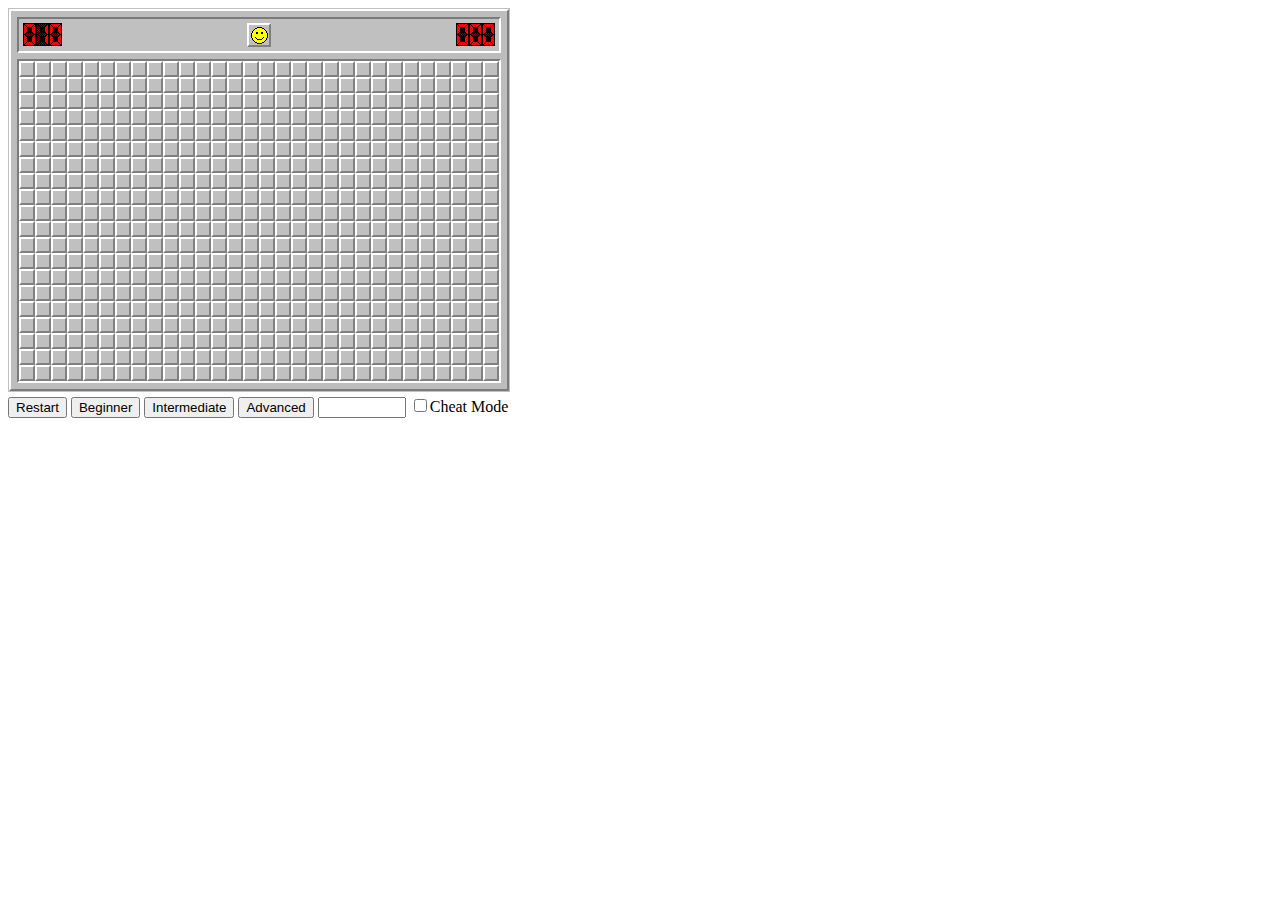
==== minesweeper.html @ 18d207ba "added timer" ====
<!DOCTYPE html>

<head>
    <title>Minesweeper!</title>
    <link rel="stylesheet" href="minesweeper.css">
</head>

<body>
    <canvas id="minesweeperCanvas" class="unselectable" style="border:1px solid #c0c0c0;">
        Canvas is not supported!
    </canvas>
    <br>
    <script src="minesweeper.js"></script>
    <input type="button" id="startButton" value="Restart">
    <input type="button" id="beginnerButton" value="Beginner">
    <input type="button" id="intermediateButton" value="Intermediate">
    <input type="button" id="advancedButton" value="Advanced">
    <input type="number" id="bombCount" min="10" max="999999">
    <input type="checkbox" id="cheatModeCheckbox" class="unselectable"><label for=cheatModeCheckbox
        class="unselectable">Cheat Mode</label>
</body>
---- minesweeper.css ----
.unselectable {
    -webkit-touch-callout: none;
    -webkit-user-select: none;
    -khtml-user-select: none;
    -moz-user-select: none;
    -ms-user-select: none;
    user-select: none;
}
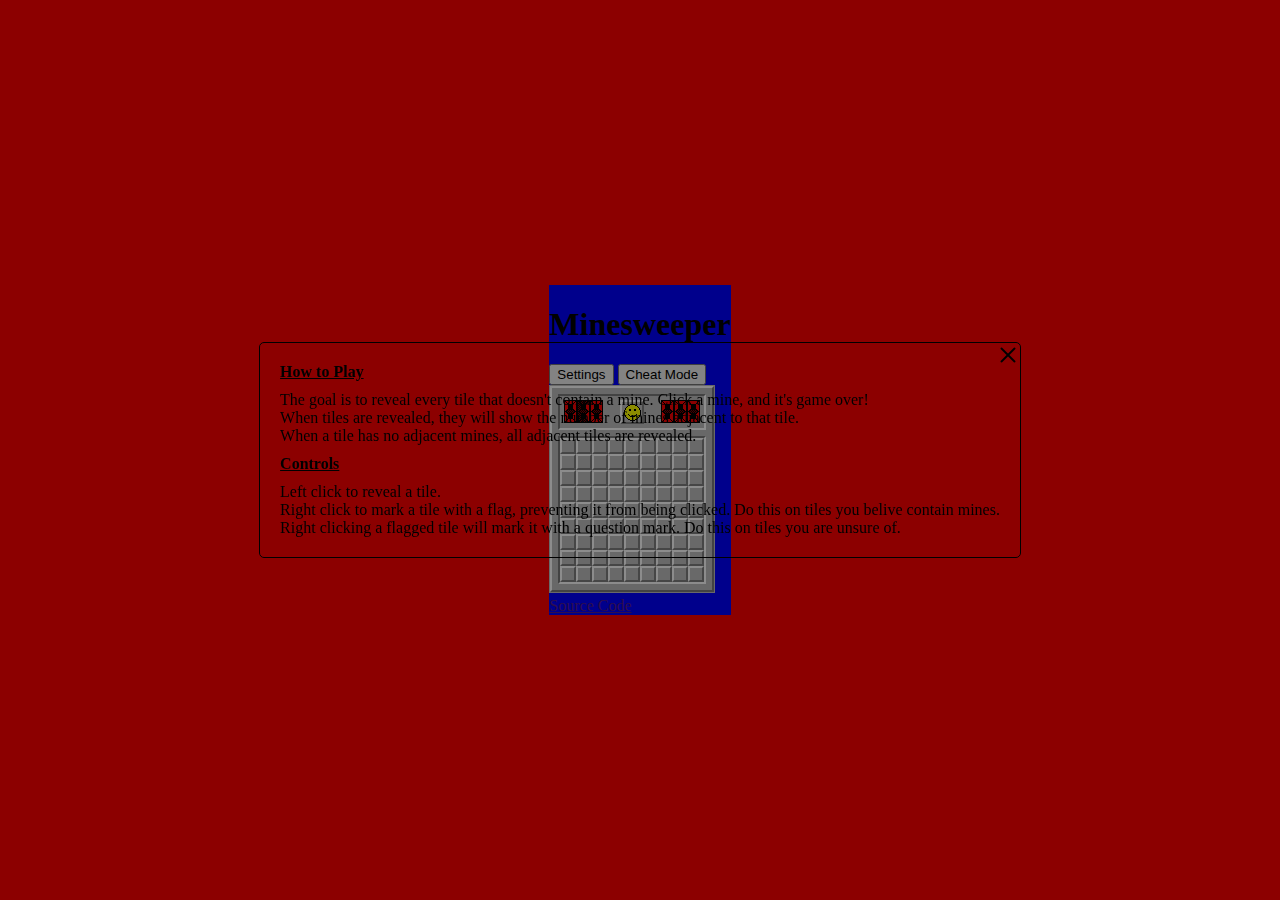
==== commit 6f4ec52c: "css work, file refactor" ====
--- a/minesweeper.html
+++ b/minesweeper.html
@@ -1,21 +1,91 @@
 <!DOCTYPE html>
+<html lang="en">
 
 <head>
-    <title>Minesweeper!</title>
-    <link rel="stylesheet" href="minesweeper.css">
+    <meta charset="utf-8">
+    <title>Minesweeper</title>
+    <link rel="stylesheet" href="css/minesweeper.css">
+    <script src="scripts/minesweeper.js"></script>
+    <link rel="icon" type="image/x-icon" href="images/logo.png">
 </head>
 
 <body>
-    <canvas id="minesweeperCanvas" class="unselectable" style="border:1px solid #c0c0c0;">
-        Canvas is not supported!
-    </canvas>
-    <br>
-    <script src="minesweeper.js"></script>
-    <input type="button" id="startButton" value="Restart">
-    <input type="button" id="beginnerButton" value="Beginner">
-    <input type="button" id="intermediateButton" value="Intermediate">
-    <input type="button" id="advancedButton" value="Advanced">
-    <input type="number" id="bombCount" min="10" max="999999">
-    <input type="checkbox" id="cheatModeCheckbox" class="unselectable"><label for=cheatModeCheckbox
-        class="unselectable">Cheat Mode</label>
-</body>+
+    <div id="content">
+
+        <div id="wrapper">
+            <h1>Minesweeper</h1>
+
+
+            <input type="button" value="Settings">
+            <input type="button" value="Cheat Mode">
+            <br>
+
+            <canvas id="minesweeperCanvas" class="unselectable" style="border:1px solid #c0c0c0;">
+            </canvas>
+            <br>
+
+
+
+            <div id="overlay" class="fullScreenFlexContainer">
+
+                <div id="rules" class="centerFlexItem overlayItem">
+                    <div class="closeHeader">
+                        <img src="images/close.png" class="closeButton">
+                    </div>
+
+                    <div class="overlayContents">
+                        <h4>How to Play</h4>
+                        <!-- <br> -->
+                        The goal is to reveal every tile that doesn't contain a mine. Click a mine, and it's game
+                        over!<br>
+                        When tiles are revealed, they will show the number of mines adjacent to that tile. <br>
+                        When a tile has no adjacent mines, all adjacent tiles are revealed. <br>
+
+                        <h4>Controls</h4>
+                        Left click to reveal a tile.<br>
+                        Right click to mark a tile with a flag, preventing it from being clicked. Do this on tiles you
+                        belive contain mines.<br>
+                        Right clicking a flagged tile will mark it with a question mark. Do this on tiles you are unsure
+                        of.<br>
+                    </div>
+                </div>
+
+                <div id="settings" class="centerFlexItem overlayItem">
+                    <div class="closeHeader">
+                        <img src="images/close.png" class="closeButton">
+                    </div>
+
+                    <div class="overlayContents">
+                    <input type="radio" id="beginner" name="difficulty" value="beginner">
+                    <label for="beginner">Beginner | 9x9, 10 mines</label><br>
+
+                    <input type="radio" id="intermediate" name="difficulty" value="intermediate">
+                    <label for="intermediate">Intermediate | 16x16, 40 mines</label><br>
+
+                    <input type="radio" id="expert" name="difficulty" value="expert">
+                    <label for="expert">Expert | 30x16, 99 mines</label><br>
+
+                    </div>
+                </div>
+
+            </div>
+
+
+
+            <!-- <input type="button" id="startButton" value="Restart">
+            <input type="button" id="beginnerButton" value="Beginner">
+            <input type="button" id="intermediateButton" value="Intermediate">
+            <input type="button" id="advancedButton" value="Advanced">
+            <input type="number" id="bombCount" min="10" max="999999"> -->
+            <!-- <input type="checkbox" id="cheatModeCheckbox" class="unselectable"><label for=cheatModeCheckbox
+                class="unselectable">Cheat Mode</label> -->
+
+            <a href="">Source Code</a>
+
+        </div>
+    </div>
+
+</body>
+
+</html>--- a/css/minesweeper.css
+++ b/css/minesweeper.css
@@ -0,0 +1,93 @@
+html,
+body {
+    margin: 0;
+    width: 100%;
+    height: 100%;
+}
+
+#content {
+    background-color: red;
+    width: 100%;
+    height: 100%;
+    display: flex;
+    justify-content: center;
+    /* flex-grow: 0; */
+}
+
+.fullScreenFlexContainer{
+    width: 100%;
+    height: 100%;
+    display: flex;
+    justify-content: center;
+}
+
+.centerFlexItem{
+    align-self: center;
+}
+
+#wrapper {
+    background-color: blue;
+    /* flex-grow: 0; */
+    height: fit-content;
+    align-self: center;
+}
+
+#settings {
+    cursor: default;
+}
+
+#settings{
+    display: none;
+}
+
+#rules{
+    /* display: none; */
+}
+
+.closeHeader{
+    width: 100%;
+    /* background-color: red; */
+}
+
+.closeButton{
+    width: 24px;
+    height: 24px;
+    float:right;
+    cursor: pointer;
+}
+
+#overlay{
+    position: fixed;
+    left:0;
+    top:0;
+    /* width: 100%;
+    height:100%; */
+    background-color: rgba(0, 0, 0, 0.452);
+    z-index: 1;
+}
+
+.overlayContents{
+    margin:20px;
+}
+
+.overlayItem{
+    border: 1px solid black;
+    border-radius: 5px;
+    /* padding:20px; */
+}
+
+.overlayItem h4{
+    /* margin:0; */
+    margin-top:10px;
+    margin-bottom:10px;
+    text-decoration: underline;
+}
+
+.unselectable {
+    -webkit-touch-callout: none;
+    -webkit-user-select: none;
+    -khtml-user-select: none;
+    -moz-user-select: none;
+    -ms-user-select: none;
+    user-select: none;
+}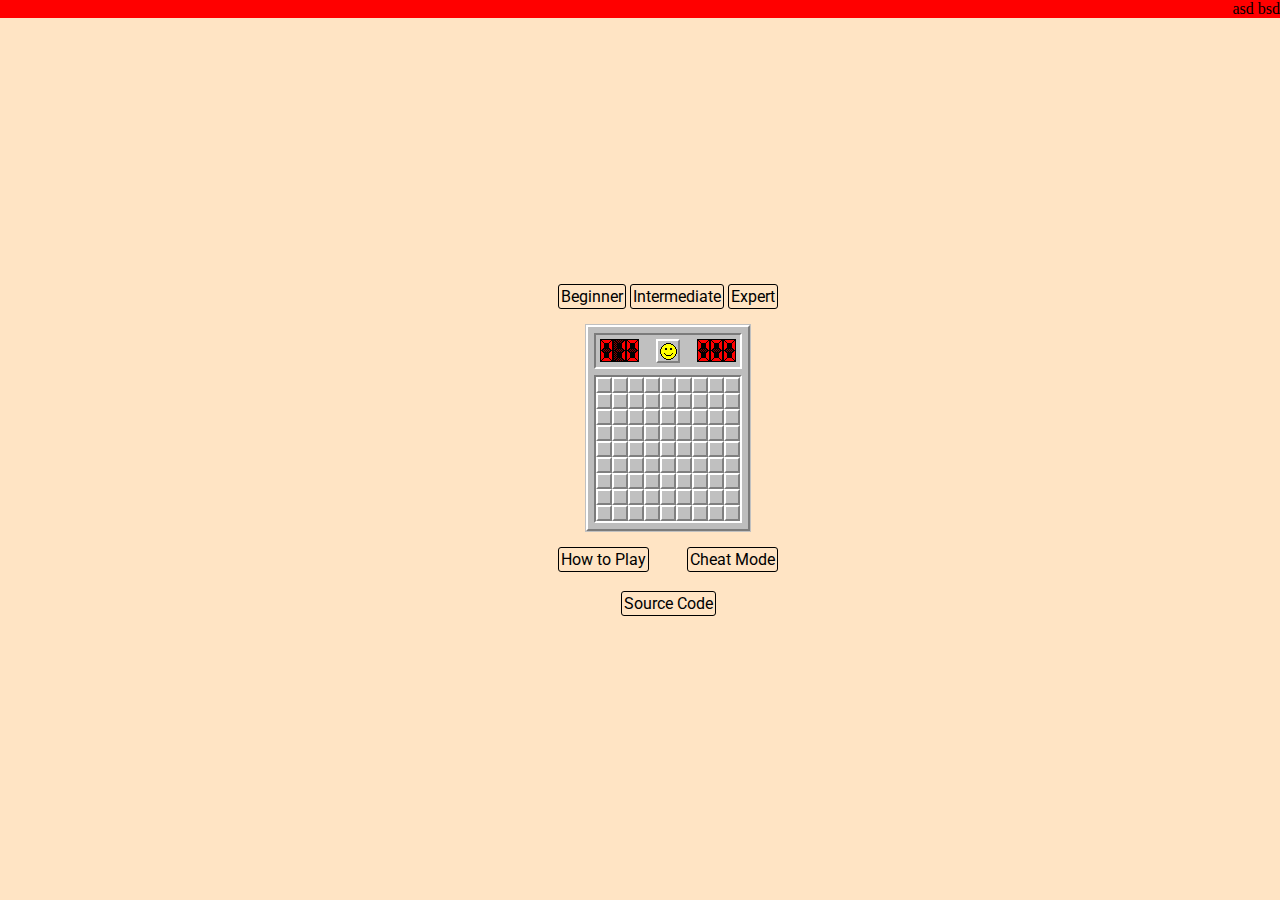
==== commit ed089633: "working ui" ====
--- a/minesweeper.html
+++ b/minesweeper.html
@@ -4,50 +4,83 @@
 <head>
     <meta charset="utf-8">
     <title>Minesweeper</title>
+    <link rel="icon" type="image/x-icon" href="images/logo.png">
+
+    <!-- CSS -->
     <link rel="stylesheet" href="css/minesweeper.css">
+
+    <!-- Scripts -->
     <script src="scripts/minesweeper.js"></script>
-    <link rel="icon" type="image/x-icon" href="images/logo.png">
+    <script src="scripts/ui.js"></script>
 </head>
 
 <body>
 
+    <div id="navbar">
+        <div id="navbarWrapper">
+            <span>asd</span>
+            <span>bsd</span>
+        </div>
+    </div>
+
     <div id="content">
 
+        <div id="fakeNavbar">
+            <div id="navbarWrapper">
+                <!-- <ul>
+                    <li>How to Play</li>
+                    <li>Source Code</li>
+                </ul> -->
+                <span>asd</span>
+                <span>bsd</span>
+            </div>
+        </div>
+
         <div id="wrapper">
-            <h1>Minesweeper</h1>
+            <!-- <h1>Minesweeper</h1> -->
+            <span id="beginnerButton" class="button">Beginner</span>
+            <span id="intermediateButton" class="button">Intermediate</span>
+            <span id="expertButton" class="button">Expert</span>
+            <!-- <span id="expertButton" class="button">Toggle Cheat Mode</span> -->
 
-
-            <input type="button" value="Settings">
-            <input type="button" value="Cheat Mode">
             <br>
 
-            <canvas id="minesweeperCanvas" class="unselectable" style="border:1px solid #c0c0c0;">
-            </canvas>
+            <div id="canvasWrapper" class="flexContainer">
+                <canvas id="minesweeperCanvas" class="unselectable" style="border:1px solid #c0c0c0;">
+                </canvas><br>
+            </div>
+
+            <div class="flexContainer sideFlex">
+                <span id="howToPlayButton" class="button">How to Play</span>
+                <span id="cheatModeButton" class="button">Cheat Mode</span>
+            </div>
             <br>
 
-
+            <div class="flexContainer">
+                <a href="#" target="_blank" class="button">Source Code</a>
+            </div>
 
             <div id="overlay" class="fullScreenFlexContainer">
 
-                <div id="rules" class="centerFlexItem overlayItem">
+                <div id="howToPlay" class="centerFlexItem overlayItem">
                     <div class="closeHeader">
                         <img src="images/close.png" class="closeButton">
                     </div>
 
                     <div class="overlayContents">
                         <h4>How to Play</h4>
-                        <!-- <br> -->
                         The goal is to reveal every tile that doesn't contain a mine. Click a mine, and it's game
                         over!<br>
                         When tiles are revealed, they will show the number of mines adjacent to that tile. <br>
-                        When a tile has no adjacent mines, all adjacent tiles are revealed. <br>
+                        When a revealed tile has no adjacent mines, all adjacent tiles are revealed. <br><br>
 
                         <h4>Controls</h4>
                         Left click to reveal a tile.<br>
                         Right click to mark a tile with a flag, preventing it from being clicked. Do this on tiles you
                         belive contain mines.<br>
-                        Right clicking a flagged tile will mark it with a question mark. Do this on tiles you are unsure
+                        Right click a flagged tile to mark it with a question mark. Do this on tiles you are unsure
                         of.<br>
+                        Click the smiley to restart the game.<br>
                     </div>
                 </div>
 
@@ -57,14 +90,14 @@
                     </div>
 
                     <div class="overlayContents">
-                    <input type="radio" id="beginner" name="difficulty" value="beginner">
-                    <label for="beginner">Beginner | 9x9, 10 mines</label><br>
+                        <input type="radio" id="beginner" name="difficulty" value="beginner">
+                        <label for="beginner">Beginner | 9x9, 10 mines</label><br>
 
-                    <input type="radio" id="intermediate" name="difficulty" value="intermediate">
-                    <label for="intermediate">Intermediate | 16x16, 40 mines</label><br>
+                        <input type="radio" id="intermediate" name="difficulty" value="intermediate">
+                        <label for="intermediate">Intermediate | 16x16, 40 mines</label><br>
 
-                    <input type="radio" id="expert" name="difficulty" value="expert">
-                    <label for="expert">Expert | 30x16, 99 mines</label><br>
+                        <input type="radio" id="expert" name="difficulty" value="expert">
+                        <label for="expert">Expert | 30x16, 99 mines</label><br>
 
                     </div>
                 </div>
@@ -81,7 +114,6 @@
             <!-- <input type="checkbox" id="cheatModeCheckbox" class="unselectable"><label for=cheatModeCheckbox
                 class="unselectable">Cheat Mode</label> -->
 
-            <a href="">Source Code</a>
 
         </div>
     </div>
--- a/css/minesweeper.css
+++ b/css/minesweeper.css
@@ -1,86 +1,141 @@
+/* @import url('https://fonts.googleapis.com/css2?family=Hind&display=swap'); */
+@import url('https://fonts.googleapis.com/css2?family=Roboto&display=swap');
+
+:root {
+    --main-color: #25c1cc;
+    --text-color: black;
+    /* --cool-color: green; */
+}
+
 html,
 body {
     margin: 0;
     width: 100%;
     height: 100%;
+    color: black;
+    background-color: bisque;
+}
+
+#navbar {
+    position: absolute;
+    float: right;
+    background-color: red;
+    width: 100%;
+}
+
+#navbarWrapper {
+    float:right;
 }
 
 #content {
-    background-color: red;
+    /* background-color: red; */
     width: 100%;
     height: 100%;
     display: flex;
     justify-content: center;
-    /* flex-grow: 0; */
+    /* font-family: 'Hind', sans-serif; */
+    font-family: 'Roboto', sans-serif;
+    /* min-height: fit-content; */
 }
 
-.fullScreenFlexContainer{
+.fullScreenFlexContainer {
     width: 100%;
     height: 100%;
     display: flex;
     justify-content: center;
 }
 
-.centerFlexItem{
+.flexContainer {
+    display: flex;
+    justify-content: center;
+}
+
+.sideFlex {
+    justify-content: space-between;
+}
+
+.centerFlexItem {
     align-self: center;
 }
 
 #wrapper {
-    background-color: blue;
+    /* background-color: blue; */
     /* flex-grow: 0; */
     height: fit-content;
     align-self: center;
+    overflow: auto;
+}
+
+#canvasWrapper {
+    margin-top: 15px;
+    margin-bottom: 15px;
 }
 
 #settings {
     cursor: default;
 }
 
-#settings{
+#settings {
     display: none;
 }
 
-#rules{
-    /* display: none; */
+#rules {
+    display: none;
 }
 
-.closeHeader{
+.closeHeader {
     width: 100%;
     /* background-color: red; */
 }
 
-.closeButton{
+.closeButton {
     width: 24px;
     height: 24px;
-    float:right;
+    float: right;
     cursor: pointer;
 }
 
-#overlay{
+#overlay {
     position: fixed;
-    left:0;
-    top:0;
+    left: 0;
+    top: 0;
+    display: none;
     /* width: 100%;
     height:100%; */
-    background-color: rgba(0, 0, 0, 0.452);
+    background-color: rgba(0, 0, 0, 0.75);
     z-index: 1;
 }
 
-.overlayContents{
-    margin:20px;
+.overlayContents {
+    margin: 20px;
 }
 
-.overlayItem{
+.overlayItem {
     border: 1px solid black;
     border-radius: 5px;
-    /* padding:20px; */
+    background-color: rgb(125, 125, 204);
+    overflow: auto;
+    max-height: 100vh;
 }
 
-.overlayItem h4{
+.overlayItem h4 {
     /* margin:0; */
-    margin-top:10px;
-    margin-bottom:10px;
+    margin-top: 10px;
+    margin-bottom: 10px;
     text-decoration: underline;
+}
+
+.button {
+    padding: 2px;
+    border: 1px solid black;
+    border-radius: 3px;
+    cursor: pointer;
+    display: inline-block;
+}
+
+a {
+    color: var(--text-color);
+    text-decoration: none;
 }
 
 .unselectable {
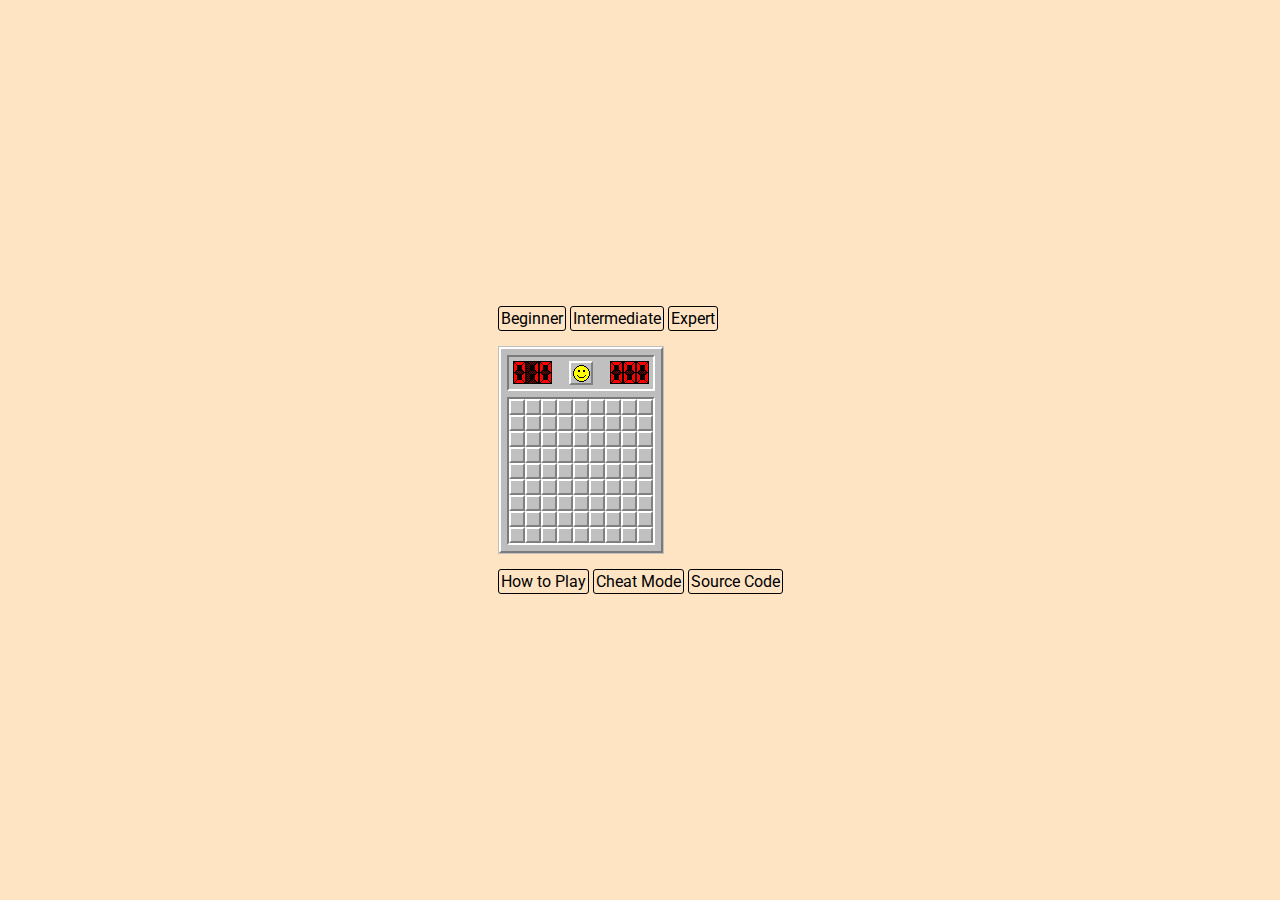
==== commit ec02878e: "css update" ====
--- a/minesweeper.html
+++ b/minesweeper.html
@@ -16,48 +16,35 @@
 
 <body>
 
-    <div id="navbar">
+    <!-- <div id="navbar">
         <div id="navbarWrapper">
             <span>asd</span>
             <span>bsd</span>
         </div>
-    </div>
+    </div> -->
 
     <div id="content">
 
-        <div id="fakeNavbar">
-            <div id="navbarWrapper">
-                <!-- <ul>
-                    <li>How to Play</li>
-                    <li>Source Code</li>
-                </ul> -->
-                <span>asd</span>
-                <span>bsd</span>
-            </div>
-        </div>
+        <div id="wrapper">
 
-        <div id="wrapper">
-            <!-- <h1>Minesweeper</h1> -->
             <span id="beginnerButton" class="button">Beginner</span>
             <span id="intermediateButton" class="button">Intermediate</span>
             <span id="expertButton" class="button">Expert</span>
-            <!-- <span id="expertButton" class="button">Toggle Cheat Mode</span> -->
 
-            <br>
-
-            <div id="canvasWrapper" class="flexContainer">
+            <div id="canvasWrapper" class="flexContainer sideFlex">
                 <canvas id="minesweeperCanvas" class="unselectable" style="border:1px solid #c0c0c0;">
                 </canvas><br>
             </div>
 
-            <div class="flexContainer sideFlex">
+            <!-- <div class="flexContainer sideFlex"> -->
                 <span id="howToPlayButton" class="button">How to Play</span>
                 <span id="cheatModeButton" class="button">Cheat Mode</span>
-            </div>
+                <a href="#" target="_blank" class="button">Source Code</a>
+            <!-- </div> -->
             <br>
 
             <div class="flexContainer">
-                <a href="#" target="_blank" class="button">Source Code</a>
+   
             </div>
 
             <div id="overlay" class="fullScreenFlexContainer">
--- a/css/minesweeper.css
+++ b/css/minesweeper.css
@@ -1,11 +1,5 @@
 /* @import url('https://fonts.googleapis.com/css2?family=Hind&display=swap'); */
 @import url('https://fonts.googleapis.com/css2?family=Roboto&display=swap');
-
-:root {
-    --main-color: #25c1cc;
-    --text-color: black;
-    /* --cool-color: green; */
-}
 
 html,
 body {
@@ -28,14 +22,11 @@
 }
 
 #content {
-    /* background-color: red; */
     width: 100%;
     height: 100%;
     display: flex;
     justify-content: center;
-    /* font-family: 'Hind', sans-serif; */
     font-family: 'Roboto', sans-serif;
-    /* min-height: fit-content; */
 }
 
 .fullScreenFlexContainer {
@@ -59,8 +50,6 @@
 }
 
 #wrapper {
-    /* background-color: blue; */
-    /* flex-grow: 0; */
     height: fit-content;
     align-self: center;
     overflow: auto;
@@ -85,7 +74,6 @@
 
 .closeHeader {
     width: 100%;
-    /* background-color: red; */
 }
 
 .closeButton {
@@ -100,10 +88,8 @@
     left: 0;
     top: 0;
     display: none;
-    /* width: 100%;
-    height:100%; */
     background-color: rgba(0, 0, 0, 0.75);
-    z-index: 1;
+    z-index: 10;
 }
 
 .overlayContents {
@@ -113,13 +99,13 @@
 .overlayItem {
     border: 1px solid black;
     border-radius: 5px;
-    background-color: rgb(125, 125, 204);
+    background-color: rgb(204, 125, 125);
     overflow: auto;
     max-height: 100vh;
+    z-index: 20;
 }
 
 .overlayItem h4 {
-    /* margin:0; */
     margin-top: 10px;
     margin-bottom: 10px;
     text-decoration: underline;
@@ -131,18 +117,10 @@
     border-radius: 3px;
     cursor: pointer;
     display: inline-block;
+    user-select: none;
 }
 
 a {
     color: var(--text-color);
     text-decoration: none;
-}
-
-.unselectable {
-    -webkit-touch-callout: none;
-    -webkit-user-select: none;
-    -khtml-user-select: none;
-    -moz-user-select: none;
-    -ms-user-select: none;
-    user-select: none;
 }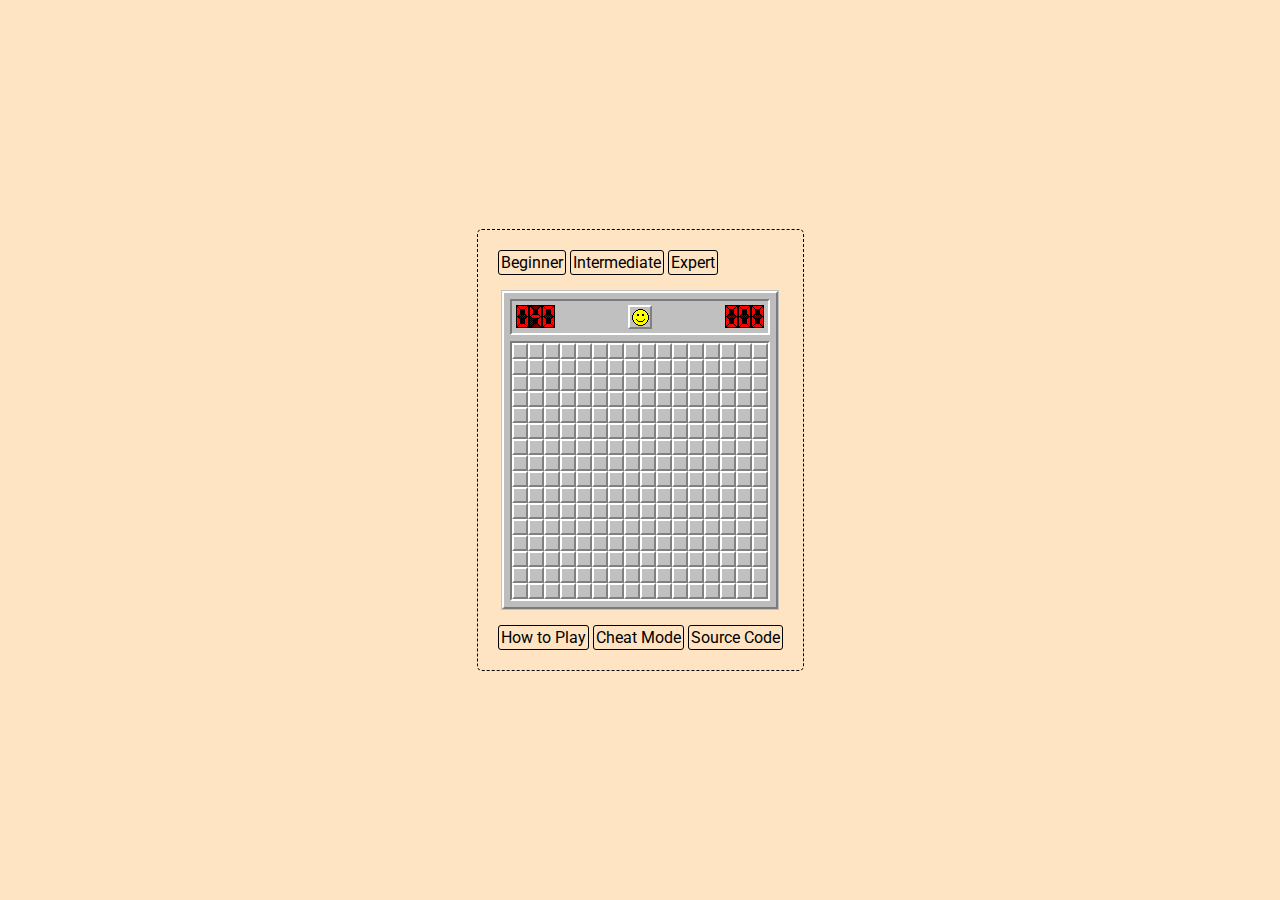
==== commit 81ef3725: "cleanup" ====
--- a/minesweeper.html
+++ b/minesweeper.html
@@ -12,40 +12,27 @@
     <!-- Scripts -->
     <script src="scripts/minesweeper.js"></script>
     <script src="scripts/ui.js"></script>
+
 </head>
 
 <body>
 
-    <!-- <div id="navbar">
-        <div id="navbarWrapper">
-            <span>asd</span>
-            <span>bsd</span>
-        </div>
-    </div> -->
-
     <div id="content">
 
-        <div id="wrapper">
+        <div id="contentWrapper">
 
             <span id="beginnerButton" class="button">Beginner</span>
             <span id="intermediateButton" class="button">Intermediate</span>
             <span id="expertButton" class="button">Expert</span>
 
-            <div id="canvasWrapper" class="flexContainer sideFlex">
+            <div id="canvasWrapper" class="flexContainer">
                 <canvas id="minesweeperCanvas" class="unselectable" style="border:1px solid #c0c0c0;">
                 </canvas><br>
             </div>
 
-            <!-- <div class="flexContainer sideFlex"> -->
-                <span id="howToPlayButton" class="button">How to Play</span>
-                <span id="cheatModeButton" class="button">Cheat Mode</span>
-                <a href="#" target="_blank" class="button">Source Code</a>
-            <!-- </div> -->
-            <br>
-
-            <div class="flexContainer">
-   
-            </div>
+            <span id="howToPlayButton" class="button">How to Play</span>
+            <span id="cheatModeButton" class="button">Cheat Mode</span>
+            <a href="#" target="_blank" class="button">Source Code</a>
 
             <div id="overlay" class="fullScreenFlexContainer">
 
@@ -91,17 +78,6 @@
 
             </div>
 
-
-
-            <!-- <input type="button" id="startButton" value="Restart">
-            <input type="button" id="beginnerButton" value="Beginner">
-            <input type="button" id="intermediateButton" value="Intermediate">
-            <input type="button" id="advancedButton" value="Advanced">
-            <input type="number" id="bombCount" min="10" max="999999"> -->
-            <!-- <input type="checkbox" id="cheatModeCheckbox" class="unselectable"><label for=cheatModeCheckbox
-                class="unselectable">Cheat Mode</label> -->
-
-
         </div>
     </div>
 
--- a/css/minesweeper.css
+++ b/css/minesweeper.css
@@ -1,5 +1,9 @@
 /* @import url('https://fonts.googleapis.com/css2?family=Hind&display=swap'); */
 @import url('https://fonts.googleapis.com/css2?family=Roboto&display=swap');
+
+:root{
+    --bg-color: bisque;
+}
 
 html,
 body {
@@ -7,7 +11,7 @@
     width: 100%;
     height: 100%;
     color: black;
-    background-color: bisque;
+    background-color: var(--bg-color);
 }
 
 #navbar {
@@ -49,10 +53,13 @@
     align-self: center;
 }
 
-#wrapper {
+#contentWrapper {
     height: fit-content;
     align-self: center;
     overflow: auto;
+    border: 1px dashed black;
+    border-radius: 5px;
+    padding:20px;
 }
 
 #canvasWrapper {
@@ -99,7 +106,7 @@
 .overlayItem {
     border: 1px solid black;
     border-radius: 5px;
-    background-color: rgb(204, 125, 125);
+    background-color: var(--bg-color);
     overflow: auto;
     max-height: 100vh;
     z-index: 20;
